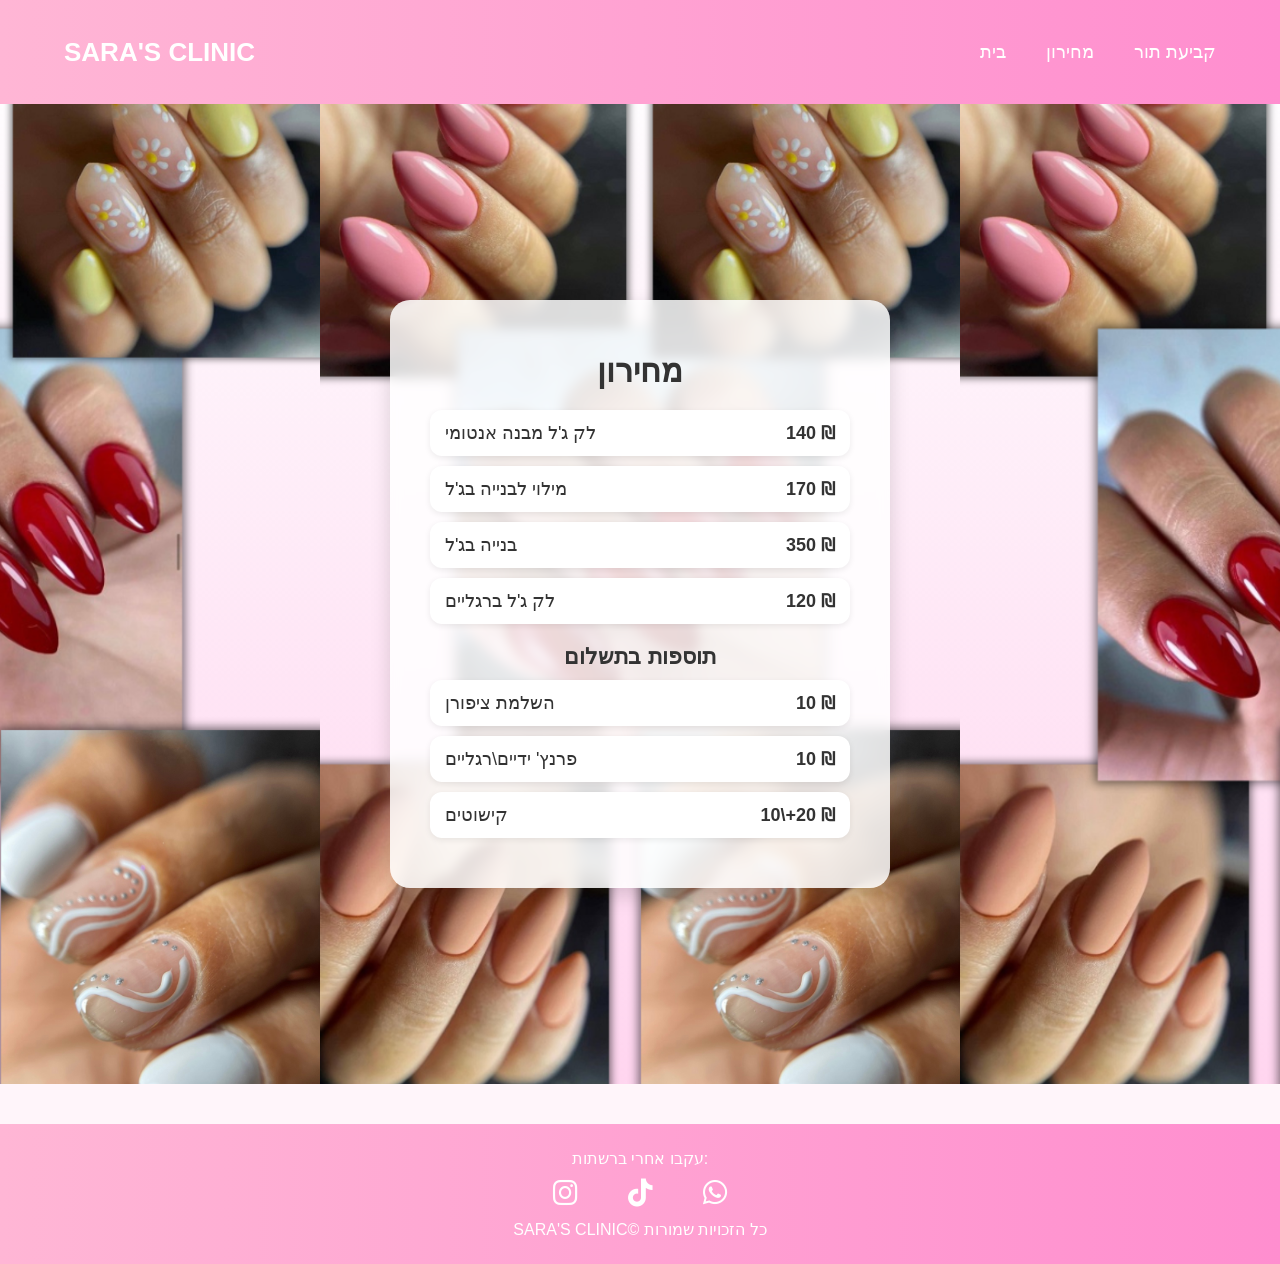
==== prices.html @ b9705f07 "Add files via upload" ====
<!DOCTYPE html>
<html lang="en">
<head>
  <meta charset="UTF-8">
  <meta name="viewport" content="width=device-width, initial-scale=1.0">
 <link rel="stylesheet" href="styles.css">

</head>
<body>
    <header class="header">
        <nav class="navbar">
         <h1 class="logo">SARA'S CLINIC</h1>
            <ul class="nav-links">
                <li><a href="index.html">בית</a></li>
                <li><a href="prices.html">מחירון</a></li>
                <li><a href="booking.html">קביעת תור</a></li>
            </ul>
        </nav>
    </header>
<div class="pricing-page">
  <div class="pricing-card">
    <h1>מחירון</h1>

    <ul class="price-list">
      <li><span>לק ג'ל מבנה אנטומי</span> <strong>140 ₪</strong></li>
      <li><span>מילוי לבנייה בג'ל</span> <strong>170 ₪</strong></li>
      <li><span>בנייה בג'ל</span> <strong>350 ₪</strong></li>
      <li><span>לק ג'ל ברגליים</span> <strong>120 ₪</strong></li>
    </ul>

    <h2>תוספות בתשלום</h2>

    <ul class="extras-list">
       <li><span>השלמת ציפורן</span> <strong>10 ₪</strong></li>
      <li><span>פרנץ' ידיים\רגליים</span> <strong>10 ₪</strong></li>
      <li><span>קישוטים</span> <strong>10\+20 ₪</strong></li>

  </div>
</div>
 <link rel="stylesheet" href="https://cdnjs.cloudflare.com/ajax/libs/font-awesome/6.5.0/css/all.min.css">
<footer class="footer">
  <p>עקבו אחרי ברשתות:</p>
  
  <div class="social-icons">
    <a href="https://www.instagram.com/saras_clinic_?igsh=MTVwcHh5YW1weXF5aQ==" target="_blank">
      <i class="fab fa-instagram"></i>
    </a>

    <a href="https://www.tiktok.com/@sara.sharabii?lang=he-IL&is_from_webapp=1&sender_device=mobile&sender_web_id=7563496106438362631" target="_blank">
      <i class="fab fa-tiktok"></i>
    </a>

    <a href="https://wa.me/972542250320" target="_blank">
      <i class="fab fa-whatsapp"></i>
    </a>
  </div>

  <p class="copy"> SARA'S CLINIC© כל הזכויות שמורות</p>
</footer>
</body>
</html>
---- styles.css ----
/* עיצוב כללי */
body {
  margin: 0;
  font-family: "Assistant", sans-serif;
  background-color: #fff5fa; /* ורוד עדין */
  color: #333;
}

/* כותרת ותפריט עליון */
.header {
  background: linear-gradient(90deg, #ffb6d5, #ff8ecf);
  padding: 15px 0;
  box-shadow: 0 2px 10px rgba(0, 0, 0, 0.1);
}

.footer {
  text-align: center;
  padding: 20px;
  background: linear-gradient(90deg, #ffb6d5, #ff8ecf);
  margin-top: 40px;
}

.footer p {
  color: rgb(255, 255, 255);
  margin: 5px 0;
  font-size: 16px;
}

.social-icons {
  display: flex;
  justify-content: center;
  gap: 50px;
  margin: 10px 0;
}

.social-icons a {
  font-size: 28px;
  color: #ffffff;
  transition: 0.3s;
}

.social-icons a:hover {
  color: #ff4081;
  transform: scale(1.2);
}

.copy {
  font-size: 14px;
  color: #666;
}


.navbar {
  width: 90%;
  margin: auto;
  display: flex;
  justify-content: space-between;
  align-items: center;
}

.logo {
  font-size: 26px;
  font-weight: bold;
  color: white;
}

.nav-links {
  list-style: none;
  display: flex;
  gap: 40px;
}

.nav-links a {
  text-decoration: none;
  color: white;
  font-size: 18px;
  transition: 0.3s;
}

.nav-links a:hover {
  opacity: 0.7;
}

/* דף ראשי - חלק עליון */
.hero {
  height: 85vh;
  font-family:Aharoni;
  display: flex;
  justify-content: center;
  align-items: center;
  text-align: center;
  padding: 20px;
}

.hero-content {
  background-color: rgba(255, 255, 255, 0.7);
  padding: 30px 40px;
  border-radius: 20px;
  backdrop-filter: blur(5px);
}

.hero h2 {
  font-size: 36px;
  color: #c2185b;
  
}

.hero p {
  font-size: 20px;
  margin-bottom: 20px;
  color: #6a1b3f;
}

/* כפתורים */
.btn {
  display: inline-block;
  background-color: #ff8ecf;
  color: white;
  padding: 12px 25px;
  font-size: 18px;
  border-radius: 30px;
  text-decoration: none;
  transition: 0.3s;
}

.btn:hover {
  background-color: #ff74c3;
}

#img1 {
clip-path: circle(40%);
}
         .pricing-page {
  min-height: 100vh;
  background-image: url(עיצוב\ ללא\ שם.png);
  background-size: 50%;
  background-position: center;
  display: flex;
  align-items: center;
  justify-content: center;
  padding: 40px;
}

.pricing-card {
  background: rgba(255, 255, 255, 0.85);
  backdrop-filter: blur(6px);
  border-radius: 20px;
  padding: 30px 40px;
  width: 90%;
  max-width: 420px;
  box-shadow: 0 8px 20px rgba(0,0,0,0.15);
  text-align: center;
}

.pricing-card h1 {
  font-size: 32px;
  margin-bottom: 20px;
}

.price-list,
.extras-list {
  list-style: none;
  padding: 0;
  margin: 0 0 20px;
  text-align: right;
}

.price-list li,
.extras-list li {
  background: #fff;
  padding: 12px 15px;
  margin-bottom: 10px;
  border-radius: 12px;
  font-size: 18px;
  display: flex;
  justify-content: space-between;
  box-shadow: 0 2px 6px rgba(0,0,0,0.08);
}

.pricing-card h2 {
  margin-top: 15px;
  margin-bottom: 10px;
  font-size: 22px;
}
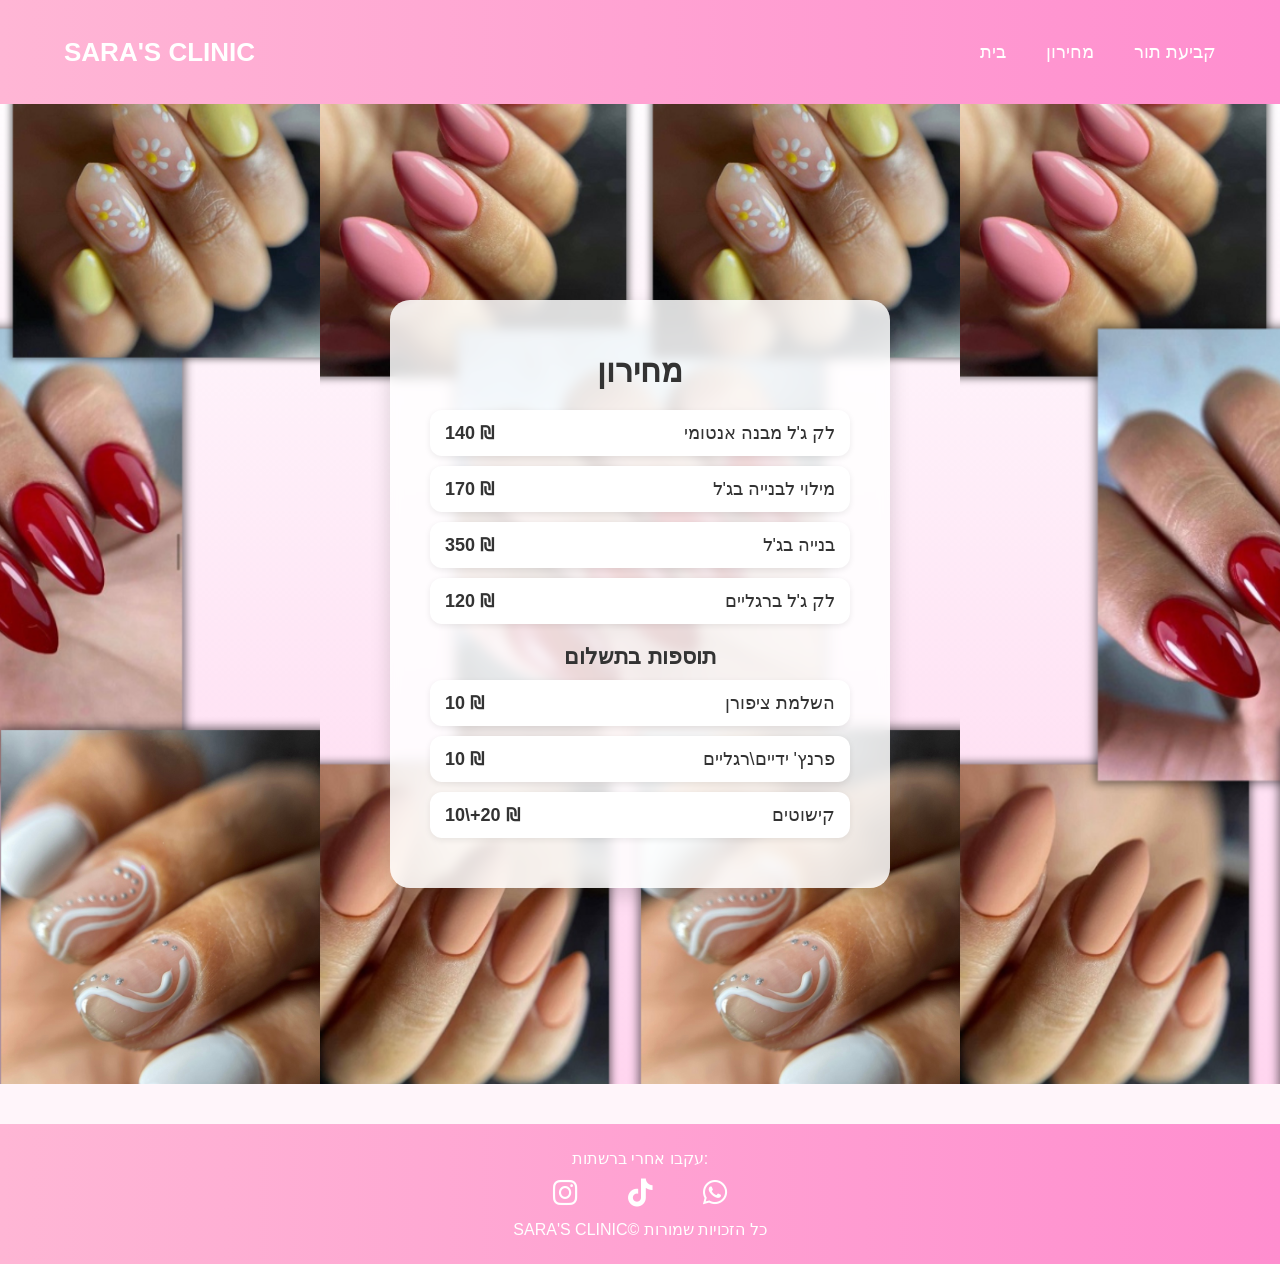
==== commit 83ca13aa: "Update prices.html" ====
--- a/prices.html
+++ b/prices.html
@@ -22,18 +22,18 @@
     <h1>מחירון</h1>
 
     <ul class="price-list">
-      <li><span>לק ג'ל מבנה אנטומי</span> <strong>140 ₪</strong></li>
-      <li><span>מילוי לבנייה בג'ל</span> <strong>170 ₪</strong></li>
-      <li><span>בנייה בג'ל</span> <strong>350 ₪</strong></li>
-      <li><span>לק ג'ל ברגליים</span> <strong>120 ₪</strong></li>
+      <li> <strong>140 ₪</strong> <span>לק ג'ל מבנה אנטומי</span></li>
+      <li><strong>170 ₪</strong> <span>מילוי לבנייה בג'ל</span> </li>
+      <li><strong>350 ₪</strong> <span>בנייה בג'ל</span> </li>
+      <li><strong>120 ₪</strong> <span>לק ג'ל ברגליים</span> </li>
     </ul>
 
     <h2>תוספות בתשלום</h2>
 
     <ul class="extras-list">
-       <li><span>השלמת ציפורן</span> <strong>10 ₪</strong></li>
-      <li><span>פרנץ' ידיים\רגליים</span> <strong>10 ₪</strong></li>
-      <li><span>קישוטים</span> <strong>10\+20 ₪</strong></li>
+       <li><strong>10 ₪</strong> <span>השלמת ציפורן</span> </li>
+      <li> <strong>10 ₪</strong> <span>פרנץ' ידיים\רגליים</span></li>
+      <li><strong>10\+20 ₪</strong> <span>קישוטים</span> </li>
 
   </div>
 </div>
@@ -59,3 +59,4 @@
 </footer>
 </body>
 </html>
+
